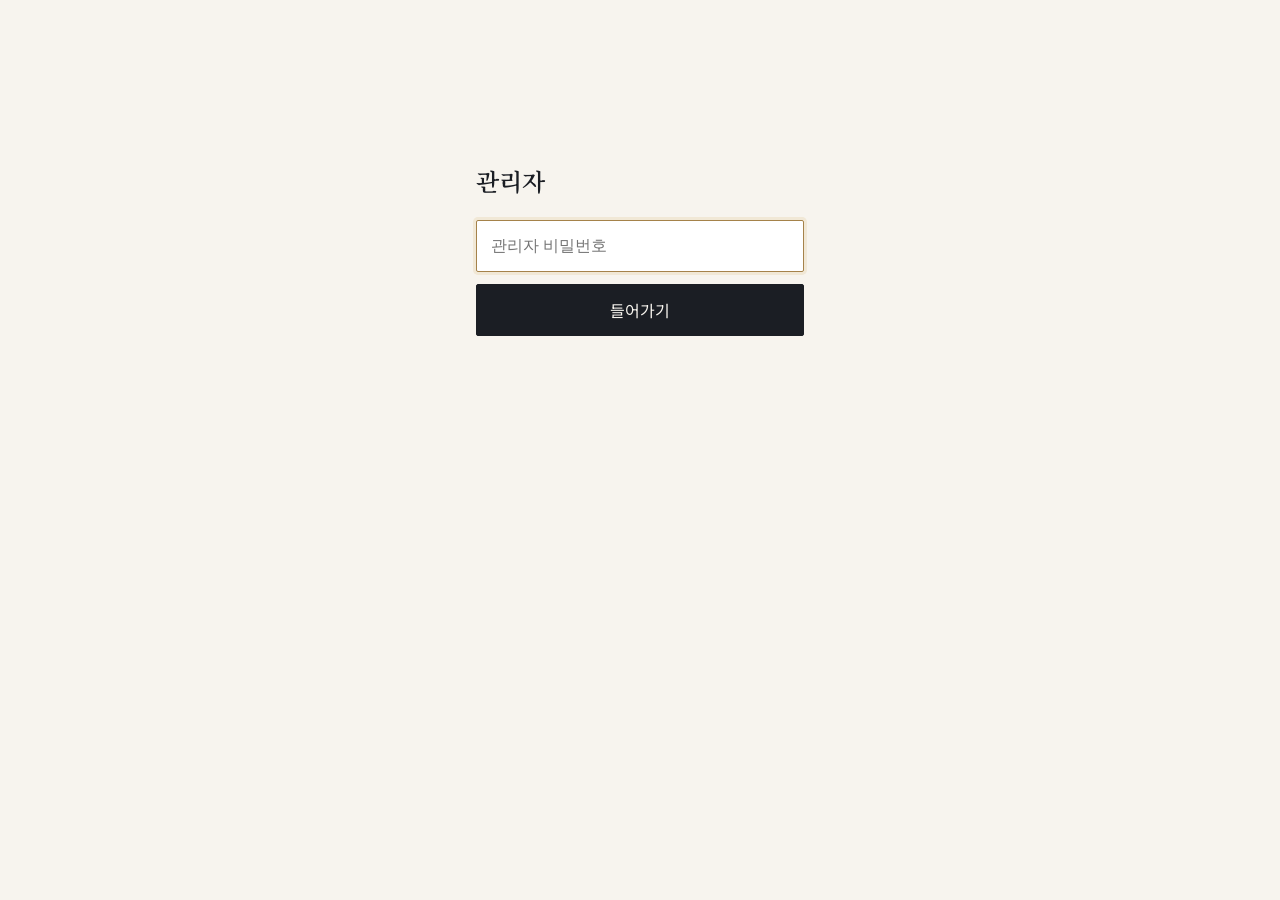
==== admin/index.html @ ea892394 "비품·장비 요청 사이트: 첫 화면, 요청 폼, 현황판, 관리자 페이지 Co-Authored-By: Claude Opus 5.5 <noreply@anthropic.com>" ====
<!doctype html>
<html lang="ko">
<head>
<meta charset="utf-8">
<meta name="viewport" content="width=device-width, initial-scale=1">
<meta name="robots" content="noindex, nofollow">
<title>관리자 · 비품 요청함</title>
<link rel="preconnect" href="https://fonts.googleapis.com">
<link rel="preconnect" href="https://fonts.gstatic.com" crossorigin>
<link href="https://fonts.googleapis.com/css2?family=Noto+Sans+KR:wght@400;500;600&family=Noto+Serif+KR:wght@600&display=swap" rel="stylesheet">
<style>
  :root { --ink:#1b1e24; --paper:#f7f4ee; --card:#fffdf9; --line:#e3dccd; --muted:#6d6a63; --gold:#a5824a; --gold-soft:#f1e8d6; --ok:#2f6b4f; --ok-soft:#e3efe7; }
  * { box-sizing: border-box; }
  [hidden] { display: none !important; }
  body { margin: 0; background: var(--paper); color: var(--ink); font: 16px/1.6 "Noto Sans KR", system-ui, sans-serif; word-break: keep-all; }
  .wrap { max-width: 760px; margin: 0 auto; padding: 0 16px 60px; }
  h1 { font-family: "Noto Serif KR", serif; font-weight: 600; font-size: 24px; margin: 32px 0 20px; }
  button { font: inherit; cursor: pointer; }
  .login { max-width: 360px; margin: 18vh auto 0; padding: 0 16px; }
  .login input { width: 100%; min-height: 52px; padding: 0 14px; border: 1px solid var(--line); border-radius: 2px; font-size: 16px; background: #fff; }
  .login input:focus { outline: none; border-color: var(--gold); box-shadow: 0 0 0 3px var(--gold-soft); }
  .btn { min-height: 52px; padding: 0 22px; border: 1px solid var(--ink); background: var(--ink); color: var(--paper); border-radius: 2px; }
  .login .btn { width: 100%; margin-top: 12px; }
  .err { color: #9b2c2c; margin: 12px 0 0; }
  .stats { display: grid; grid-template-columns: 1fr 1fr; gap: 12px; margin-bottom: 20px; }
  .stat { background: var(--card); border: 1px solid var(--line); padding: 16px; }
  .stat b { display: block; font-family: "Noto Serif KR", serif; font-size: 36px; line-height: 1.2; }
  .stat span { color: var(--muted); font-size: 14px; }
  .filters { display: flex; flex-wrap: wrap; gap: 8px; margin-bottom: 16px; }
  .filters button { min-height: 44px; padding: 0 16px; border: 1px solid var(--line); background: #fff; border-radius: 2px; }
  .filters button.on { background: var(--ink); color: var(--paper); border-color: var(--ink); }
  .card { background: var(--card); border: 1px solid var(--line); padding: 18px; margin-bottom: 12px; }
  .meta { color: var(--muted); font-size: 14px; }
  .item { font-size: 18px; font-weight: 600; margin: 4px 0; }
  .tag { display: inline-block; font-size: 12px; padding: 2px 8px; border: 1px solid var(--gold); color: #8a5a1c; border-radius: 2px; margin-left: 4px; vertical-align: 2px; font-weight: 500; }
  .who { margin: 8px 0; font-size: 15px; }
  .copy { border: 0; background: none; padding: 0; text-decoration: underline dotted; color: inherit; }
  .sym { background: #fff; border-left: 3px solid var(--line); padding: 8px 12px; margin: 8px 0; font-size: 15px; white-space: pre-wrap; }
  .checks { display: grid; grid-template-columns: 1fr 1fr; gap: 10px; margin-top: 14px; }
  .check { display: flex; align-items: center; justify-content: center; gap: 8px; min-height: 52px; border: 1px solid var(--line); background: #fff; border-radius: 2px; font-weight: 500; }
  .check.on { background: var(--ok-soft); border-color: var(--ok); color: var(--ok); }
  .check i { font-style: normal; display: inline-flex; width: 22px; height: 22px; border: 1.5px solid currentColor; border-radius: 3px; align-items: center; justify-content: center; font-size: 14px; }
  .empty { text-align: center; color: var(--muted); padding: 40px 0; }
  .bar { display: flex; justify-content: space-between; align-items: center; }
  .bar a, .bar button { font-size: 14px; color: var(--muted); background: none; border: 0; }
</style>
</head>
<body>
<form class="login" id="login">
  <h1>관리자</h1>
  <input type="password" id="pw" placeholder="관리자 비밀번호" autocomplete="current-password" aria-label="관리자 비밀번호">
  <button class="btn" type="submit">들어가기</button>
  <p class="err" id="loginErr" hidden></p>
</form>

<div class="wrap" id="app" hidden>
  <div class="bar">
    <h1>비품 요청 관리</h1>
    <button type="button" id="logout">나가기</button>
  </div>
  <div class="stats">
    <div class="stat"><b id="nNew">0</b><span>접수 안 한 요청</span></div>
    <div class="stat"><b id="nWait">0</b><span>도착 기다리는 요청</span></div>
  </div>
  <div class="filters" id="filters">
    <button type="button" data-f="new" class="on">접수 전</button>
    <button type="button" data-f="wait">도착 대기</button>
    <button type="button" data-f="done">도착 완료</button>
    <button type="button" data-f="all">전체</button>
  </div>
  <p class="err" id="appErr" hidden></p>
  <div id="list"></div>
</div>

<script>
const $ = (id) => document.getElementById(id);
const esc = (s) => String(s ?? '').replace(/[&<>"']/g, (c) => ({ '&': '&amp;', '<': '&lt;', '>': '&gt;', '"': '&quot;', "'": '&#39;' }[c]));
const won = (n) => n == null ? '' : `${Number(n).toLocaleString('ko-KR')}원`;
const when = (iso) => { const d = new Date(iso); return `${d.getMonth() + 1}/${d.getDate()} ${String(d.getHours()).padStart(2, '0')}:${String(d.getMinutes()).padStart(2, '0')}`; };
let rows = [];
let filter = 'new';

const pw = () => sessionStorage.getItem('adminPw') || '';

async function api(method, body) {
  const r = await fetch('/api/admin', {
    method,
    headers: { 'x-admin-password': pw(), ...(body ? { 'Content-Type': 'application/json' } : {}) },
    body: body ? JSON.stringify(body) : undefined,
  });
  const j = await r.json().catch(() => ({}));
  if (r.status === 401) { showLogin('비밀번호가 맞지 않아요.'); throw new Error(''); }
  if (!r.ok) throw new Error(j.error || '문제가 생겼어요.');
  return j;
}

function showLogin(msg) {
  sessionStorage.removeItem('adminPw');
  $('app').hidden = true;
  $('login').hidden = false;
  $('loginErr').textContent = msg || '';
  $('loginErr').hidden = !msg;
  $('pw').value = '';
  $('pw').focus();
}

async function load() {
  try {
    const j = await api('GET');
    rows = j.rows || [];
    $('login').hidden = true;
    $('app').hidden = false;
    $('appErr').hidden = true;
    render();
  } catch (e) {
    if (e.message) { $('appErr').textContent = e.message; $('appErr').hidden = false; }
  }
}

function render() {
  $('nNew').textContent = rows.filter((r) => !r.received).length;
  $('nWait').textContent = rows.filter((r) => r.received && !r.arrived).length;
  const shown = rows.filter((r) =>
    filter === 'new' ? !r.received : filter === 'wait' ? r.received && !r.arrived : filter === 'done' ? r.arrived : true);
  if (!shown.length) { $('list').innerHTML = '<p class="empty">해당하는 요청이 없어요.</p>'; return; }
  $('list').innerHTML = shown.map((r) => `
    <div class="card">
      <div class="meta">${when(r.created_at)} · ${esc(r.kind)}${(r.price ?? 0) >= 200000 ? '<span class="tag">대표 승인 필요</span>' : ''}</div>
      <div class="item">${esc(r.item)} × ${r.qty}</div>
      <div class="meta">${r.price != null ? `예상 ${won(r.price)}` : '금액 미기재'}${r.need_by ? ` · ${esc(r.need_by)}까지 필요` : ''}</div>
      <div class="who">${esc(r.dept)} · ${esc(r.name)} · <button type="button" class="copy" data-copy="${esc(r.contact)}">${esc(r.contact)}</button></div>
      ${r.symptom ? `<div class="sym">${esc(r.symptom)}</div>` : ''}
      <div class="checks">
        <button type="button" class="check ${r.received ? 'on' : ''}" data-id="${r.id}" data-field="received" data-value="${!r.received}"><i>${r.received ? '✔' : ''}</i>접수</button>
        <button type="button" class="check ${r.arrived ? 'on' : ''}" data-id="${r.id}" data-field="arrived" data-value="${!r.arrived}"><i>${r.arrived ? '✔' : ''}</i>도착</button>
      </div>
    </div>`).join('');
}

$('login').addEventListener('submit', (e) => {
  e.preventDefault();
  if (!$('pw').value) return;
  sessionStorage.setItem('adminPw', $('pw').value);
  load();
});
$('logout').addEventListener('click', () => showLogin());
$('filters').addEventListener('click', (e) => {
  const b = e.target.closest('button[data-f]');
  if (!b) return;
  filter = b.dataset.f;
  document.querySelectorAll('#filters button').forEach((x) => x.classList.toggle('on', x === b));
  render();
});
$('list').addEventListener('click', async (e) => {
  const copy = e.target.closest('.copy');
  if (copy) {
    try { await navigator.clipboard.writeText(copy.dataset.copy); copy.textContent = '복사했어요'; setTimeout(render, 1200); }
    catch { const s = getSelection(); const r = document.createRange(); r.selectNodeContents(copy); s.removeAllRanges(); s.addRange(r); }
    return;
  }
  const b = e.target.closest('.check');
  if (!b) return;
  b.disabled = true;
  try {
    await api('PATCH', { id: Number(b.dataset.id), field: b.dataset.field, value: b.dataset.value === 'true' });
    await load();
  } catch (ex) {
    if (ex.message) { $('appErr').textContent = ex.message; $('appErr').hidden = false; }
    b.disabled = false;
  }
});

if (pw()) load(); else $('pw').focus();
</script>
</body>
</html>
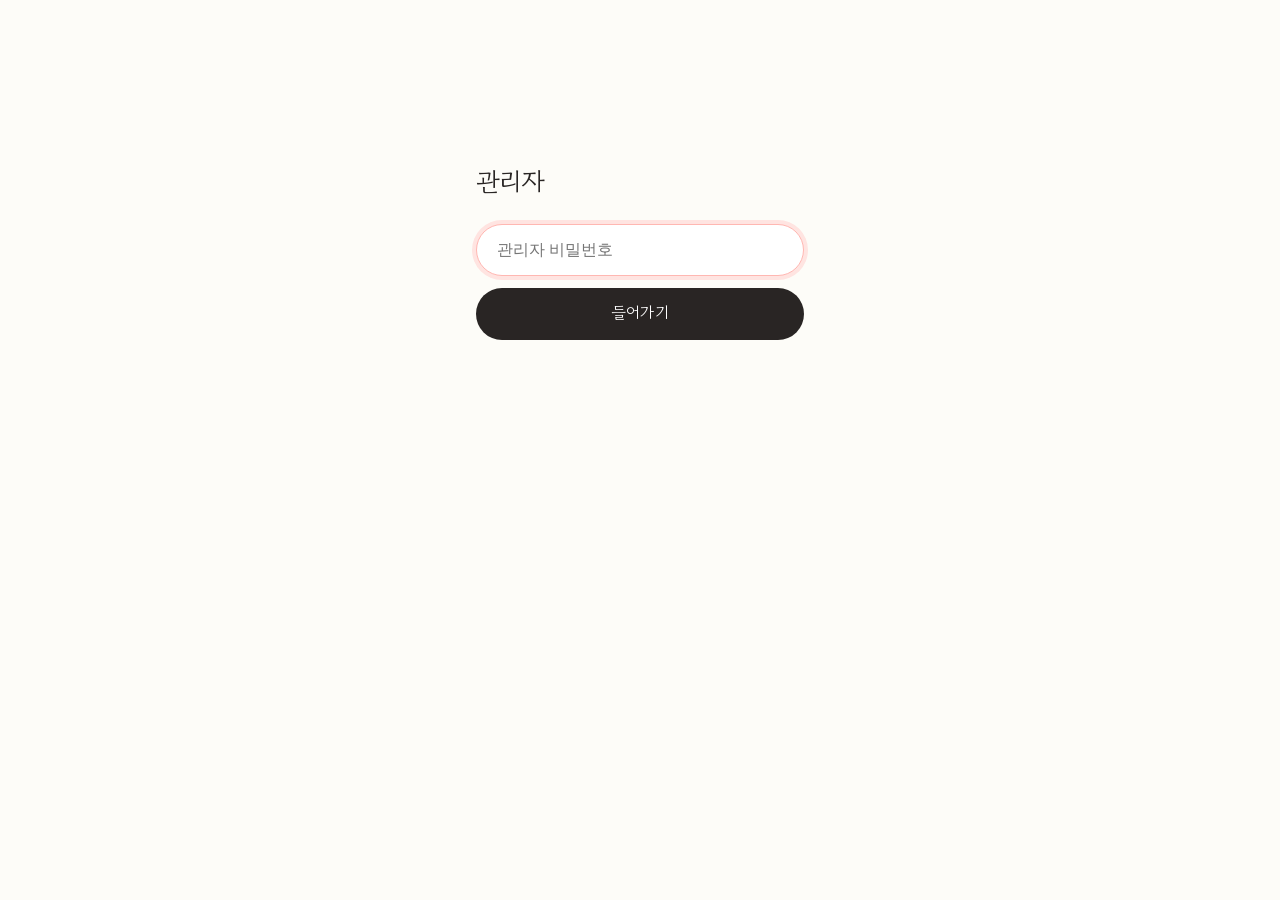
==== commit 7a29edd0: "새 디자인 적용: 파스텔·종이 질감·손글씨 강조, 가로 카드·휴대폰 미리보기·FAQ Co-Authored-By: Claude Opus 5.5 <noreply@anthropic.co" ====
--- a/admin/index.html
+++ b/admin/index.html
@@ -7,39 +7,41 @@
 <title>관리자 · 비품 요청함</title>
 <link rel="preconnect" href="https://fonts.googleapis.com">
 <link rel="preconnect" href="https://fonts.gstatic.com" crossorigin>
-<link href="https://fonts.googleapis.com/css2?family=Noto+Sans+KR:wght@400;500;600&family=Noto+Serif+KR:wght@600&display=swap" rel="stylesheet">
+<link href="https://fonts.googleapis.com/css2?family=Outfit:wght@400;500;600&family=Gowun+Dodum&display=swap" rel="stylesheet">
 <style>
-  :root { --ink:#1b1e24; --paper:#f7f4ee; --card:#fffdf9; --line:#e3dccd; --muted:#6d6a63; --gold:#a5824a; --gold-soft:#f1e8d6; --ok:#2f6b4f; --ok-soft:#e3efe7; }
+  :root { --ink:#292524; --paper:#FDFCF8; --card:#fff; --line:#F5F5F4; --muted:#78716C; --coral:#FFB7B2; --coral-soft:#FFE4E1; --ok:#3F6B4C; --ok-soft:#E8EFE8; --shadow:0 4px 20px -2px rgba(0,0,0,.05); }
   * { box-sizing: border-box; }
   [hidden] { display: none !important; }
-  body { margin: 0; background: var(--paper); color: var(--ink); font: 16px/1.6 "Noto Sans KR", system-ui, sans-serif; word-break: keep-all; }
+  body { margin: 0; background: var(--paper); color: var(--ink); font: 16px/1.6 "Outfit", "Gowun Dodum", system-ui, sans-serif; word-break: keep-all; }
   .wrap { max-width: 760px; margin: 0 auto; padding: 0 16px 60px; }
-  h1 { font-family: "Noto Serif KR", serif; font-weight: 600; font-size: 24px; margin: 32px 0 20px; }
+  h1 { font-weight: 500; letter-spacing: -.025em; font-size: 26px; margin: 32px 0 20px; }
   button { font: inherit; cursor: pointer; }
   .login { max-width: 360px; margin: 18vh auto 0; padding: 0 16px; }
-  .login input { width: 100%; min-height: 52px; padding: 0 14px; border: 1px solid var(--line); border-radius: 2px; font-size: 16px; background: #fff; }
-  .login input:focus { outline: none; border-color: var(--gold); box-shadow: 0 0 0 3px var(--gold-soft); }
-  .btn { min-height: 52px; padding: 0 22px; border: 1px solid var(--ink); background: var(--ink); color: var(--paper); border-radius: 2px; }
+  .login input { width: 100%; min-height: 52px; padding: 0 20px; border: 1px solid var(--line); border-radius: 999px; font-size: 16px; background: #FAFAF9; }
+  .login input:focus { outline: none; background: #fff; border-color: var(--coral); box-shadow: 0 0 0 4px var(--coral-soft); }
+  .btn { min-height: 52px; padding: 0 22px; border: 0; background: var(--ink); color: #fff; border-radius: 999px; transition: transform .3s; }
+  .btn:hover { transform: scale(1.03); }
   .login .btn { width: 100%; margin-top: 12px; }
-  .err { color: #9b2c2c; margin: 12px 0 0; }
+  .err { color: #B4554D; margin: 12px 0 0; }
   .stats { display: grid; grid-template-columns: 1fr 1fr; gap: 12px; margin-bottom: 20px; }
-  .stat { background: var(--card); border: 1px solid var(--line); padding: 16px; }
-  .stat b { display: block; font-family: "Noto Serif KR", serif; font-size: 36px; line-height: 1.2; }
+  .stat { background: var(--card); border-radius: 1.6rem; padding: 18px 20px; box-shadow: var(--shadow); }
+  .stat:first-child { background: var(--coral-soft); }
+  .stat b { display: block; font-size: 38px; font-weight: 500; line-height: 1.2; }
   .stat span { color: var(--muted); font-size: 14px; }
   .filters { display: flex; flex-wrap: wrap; gap: 8px; margin-bottom: 16px; }
-  .filters button { min-height: 44px; padding: 0 16px; border: 1px solid var(--line); background: #fff; border-radius: 2px; }
-  .filters button.on { background: var(--ink); color: var(--paper); border-color: var(--ink); }
-  .card { background: var(--card); border: 1px solid var(--line); padding: 18px; margin-bottom: 12px; }
+  .filters button { min-height: 44px; padding: 0 18px; border: 1px solid #E7E5E4; background: #fff; border-radius: 999px; }
+  .filters button.on { background: var(--ink); color: #fff; border-color: var(--ink); }
+  .card { background: var(--card); border-radius: 1.6rem; padding: 20px 22px; margin-bottom: 12px; box-shadow: var(--shadow); }
   .meta { color: var(--muted); font-size: 14px; }
-  .item { font-size: 18px; font-weight: 600; margin: 4px 0; }
-  .tag { display: inline-block; font-size: 12px; padding: 2px 8px; border: 1px solid var(--gold); color: #8a5a1c; border-radius: 2px; margin-left: 4px; vertical-align: 2px; font-weight: 500; }
+  .item { font-size: 19px; font-weight: 500; margin: 4px 0; }
+  .tag { display: inline-block; font-size: 12px; padding: 3px 10px; background: var(--coral-soft); color: #B4554D; border-radius: 999px; margin-left: 6px; vertical-align: 2px; font-weight: 500; }
   .who { margin: 8px 0; font-size: 15px; }
   .copy { border: 0; background: none; padding: 0; text-decoration: underline dotted; color: inherit; }
-  .sym { background: #fff; border-left: 3px solid var(--line); padding: 8px 12px; margin: 8px 0; font-size: 15px; white-space: pre-wrap; }
+  .sym { background: #FAFAF9; border-radius: 1rem; padding: 10px 14px; margin: 8px 0; font-size: 15px; white-space: pre-wrap; }
   .checks { display: grid; grid-template-columns: 1fr 1fr; gap: 10px; margin-top: 14px; }
-  .check { display: flex; align-items: center; justify-content: center; gap: 8px; min-height: 52px; border: 1px solid var(--line); background: #fff; border-radius: 2px; font-weight: 500; }
-  .check.on { background: var(--ok-soft); border-color: var(--ok); color: var(--ok); }
-  .check i { font-style: normal; display: inline-flex; width: 22px; height: 22px; border: 1.5px solid currentColor; border-radius: 3px; align-items: center; justify-content: center; font-size: 14px; }
+  .check { display: flex; align-items: center; justify-content: center; gap: 8px; min-height: 52px; border: 1px solid #E7E5E4; background: #fff; border-radius: 999px; font-weight: 500; transition: background .3s; }
+  .check.on { background: var(--ok-soft); border-color: var(--ok-soft); color: var(--ok); }
+  .check i { font-style: normal; display: inline-flex; width: 22px; height: 22px; border: 1.5px solid currentColor; border-radius: 50%; align-items: center; justify-content: center; font-size: 13px; }
   .empty { text-align: center; color: var(--muted); padding: 40px 0; }
   .bar { display: flex; justify-content: space-between; align-items: center; }
   .bar a, .bar button { font-size: 14px; color: var(--muted); background: none; border: 0; }
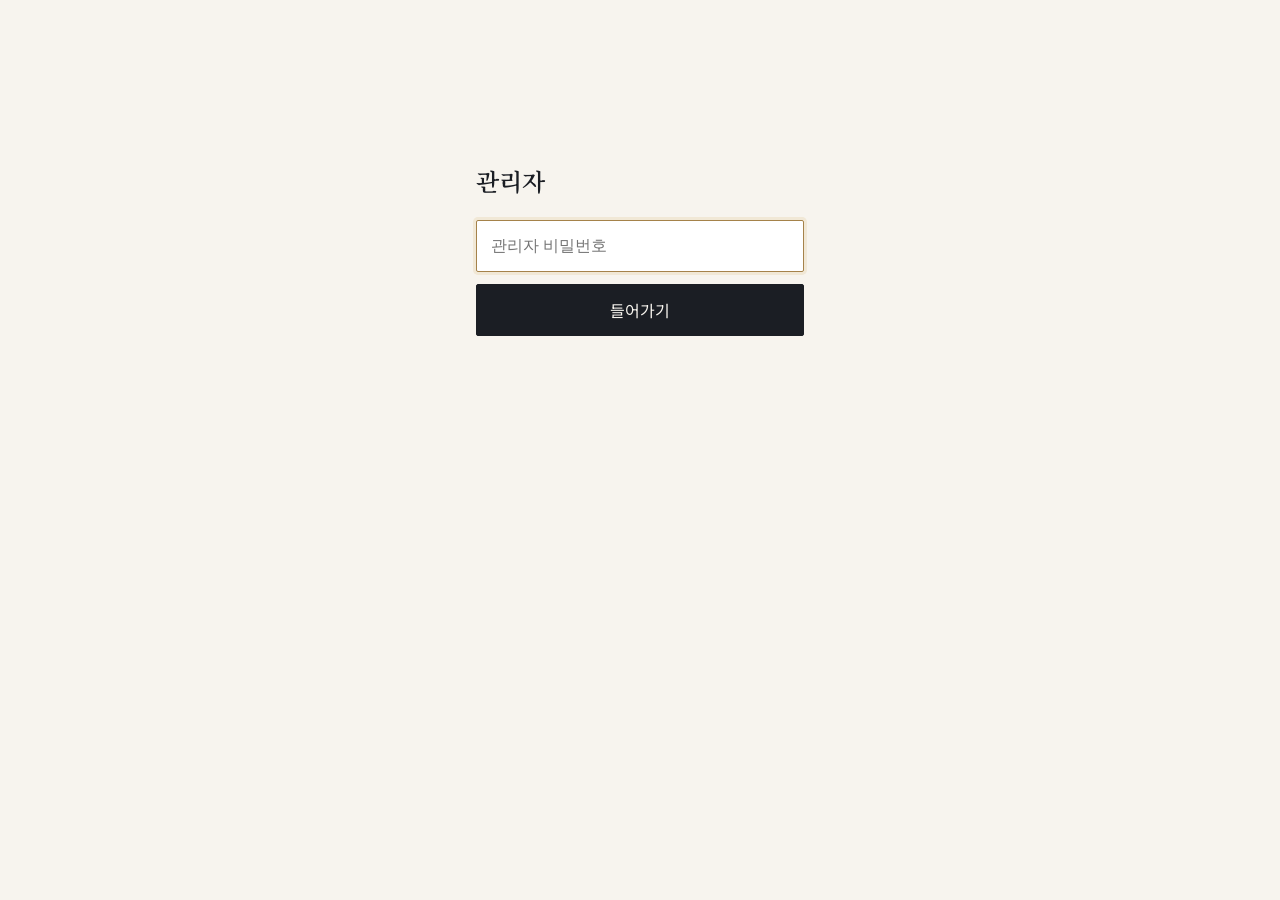
==== commit 3405aba8: "고급스러운 디자인으로 되돌리기 (파스텔 디자인 취소) Co-Authored-By: Claude Opus 5.5 <noreply@anthropic.com>" ====
--- a/admin/index.html
+++ b/admin/index.html
@@ -7,41 +7,39 @@
 <title>관리자 · 비품 요청함</title>
 <link rel="preconnect" href="https://fonts.googleapis.com">
 <link rel="preconnect" href="https://fonts.gstatic.com" crossorigin>
-<link href="https://fonts.googleapis.com/css2?family=Outfit:wght@400;500;600&family=Gowun+Dodum&display=swap" rel="stylesheet">
+<link href="https://fonts.googleapis.com/css2?family=Noto+Sans+KR:wght@400;500;600&family=Noto+Serif+KR:wght@600&display=swap" rel="stylesheet">
 <style>
-  :root { --ink:#292524; --paper:#FDFCF8; --card:#fff; --line:#F5F5F4; --muted:#78716C; --coral:#FFB7B2; --coral-soft:#FFE4E1; --ok:#3F6B4C; --ok-soft:#E8EFE8; --shadow:0 4px 20px -2px rgba(0,0,0,.05); }
+  :root { --ink:#1b1e24; --paper:#f7f4ee; --card:#fffdf9; --line:#e3dccd; --muted:#6d6a63; --gold:#a5824a; --gold-soft:#f1e8d6; --ok:#2f6b4f; --ok-soft:#e3efe7; }
   * { box-sizing: border-box; }
   [hidden] { display: none !important; }
-  body { margin: 0; background: var(--paper); color: var(--ink); font: 16px/1.6 "Outfit", "Gowun Dodum", system-ui, sans-serif; word-break: keep-all; }
+  body { margin: 0; background: var(--paper); color: var(--ink); font: 16px/1.6 "Noto Sans KR", system-ui, sans-serif; word-break: keep-all; }
   .wrap { max-width: 760px; margin: 0 auto; padding: 0 16px 60px; }
-  h1 { font-weight: 500; letter-spacing: -.025em; font-size: 26px; margin: 32px 0 20px; }
+  h1 { font-family: "Noto Serif KR", serif; font-weight: 600; font-size: 24px; margin: 32px 0 20px; }
   button { font: inherit; cursor: pointer; }
   .login { max-width: 360px; margin: 18vh auto 0; padding: 0 16px; }
-  .login input { width: 100%; min-height: 52px; padding: 0 20px; border: 1px solid var(--line); border-radius: 999px; font-size: 16px; background: #FAFAF9; }
-  .login input:focus { outline: none; background: #fff; border-color: var(--coral); box-shadow: 0 0 0 4px var(--coral-soft); }
-  .btn { min-height: 52px; padding: 0 22px; border: 0; background: var(--ink); color: #fff; border-radius: 999px; transition: transform .3s; }
-  .btn:hover { transform: scale(1.03); }
+  .login input { width: 100%; min-height: 52px; padding: 0 14px; border: 1px solid var(--line); border-radius: 2px; font-size: 16px; background: #fff; }
+  .login input:focus { outline: none; border-color: var(--gold); box-shadow: 0 0 0 3px var(--gold-soft); }
+  .btn { min-height: 52px; padding: 0 22px; border: 1px solid var(--ink); background: var(--ink); color: var(--paper); border-radius: 2px; }
   .login .btn { width: 100%; margin-top: 12px; }
-  .err { color: #B4554D; margin: 12px 0 0; }
+  .err { color: #9b2c2c; margin: 12px 0 0; }
   .stats { display: grid; grid-template-columns: 1fr 1fr; gap: 12px; margin-bottom: 20px; }
-  .stat { background: var(--card); border-radius: 1.6rem; padding: 18px 20px; box-shadow: var(--shadow); }
-  .stat:first-child { background: var(--coral-soft); }
-  .stat b { display: block; font-size: 38px; font-weight: 500; line-height: 1.2; }
+  .stat { background: var(--card); border: 1px solid var(--line); padding: 16px; }
+  .stat b { display: block; font-family: "Noto Serif KR", serif; font-size: 36px; line-height: 1.2; }
   .stat span { color: var(--muted); font-size: 14px; }
   .filters { display: flex; flex-wrap: wrap; gap: 8px; margin-bottom: 16px; }
-  .filters button { min-height: 44px; padding: 0 18px; border: 1px solid #E7E5E4; background: #fff; border-radius: 999px; }
-  .filters button.on { background: var(--ink); color: #fff; border-color: var(--ink); }
-  .card { background: var(--card); border-radius: 1.6rem; padding: 20px 22px; margin-bottom: 12px; box-shadow: var(--shadow); }
+  .filters button { min-height: 44px; padding: 0 16px; border: 1px solid var(--line); background: #fff; border-radius: 2px; }
+  .filters button.on { background: var(--ink); color: var(--paper); border-color: var(--ink); }
+  .card { background: var(--card); border: 1px solid var(--line); padding: 18px; margin-bottom: 12px; }
   .meta { color: var(--muted); font-size: 14px; }
-  .item { font-size: 19px; font-weight: 500; margin: 4px 0; }
-  .tag { display: inline-block; font-size: 12px; padding: 3px 10px; background: var(--coral-soft); color: #B4554D; border-radius: 999px; margin-left: 6px; vertical-align: 2px; font-weight: 500; }
+  .item { font-size: 18px; font-weight: 600; margin: 4px 0; }
+  .tag { display: inline-block; font-size: 12px; padding: 2px 8px; border: 1px solid var(--gold); color: #8a5a1c; border-radius: 2px; margin-left: 4px; vertical-align: 2px; font-weight: 500; }
   .who { margin: 8px 0; font-size: 15px; }
   .copy { border: 0; background: none; padding: 0; text-decoration: underline dotted; color: inherit; }
-  .sym { background: #FAFAF9; border-radius: 1rem; padding: 10px 14px; margin: 8px 0; font-size: 15px; white-space: pre-wrap; }
+  .sym { background: #fff; border-left: 3px solid var(--line); padding: 8px 12px; margin: 8px 0; font-size: 15px; white-space: pre-wrap; }
   .checks { display: grid; grid-template-columns: 1fr 1fr; gap: 10px; margin-top: 14px; }
-  .check { display: flex; align-items: center; justify-content: center; gap: 8px; min-height: 52px; border: 1px solid #E7E5E4; background: #fff; border-radius: 999px; font-weight: 500; transition: background .3s; }
-  .check.on { background: var(--ok-soft); border-color: var(--ok-soft); color: var(--ok); }
-  .check i { font-style: normal; display: inline-flex; width: 22px; height: 22px; border: 1.5px solid currentColor; border-radius: 50%; align-items: center; justify-content: center; font-size: 13px; }
+  .check { display: flex; align-items: center; justify-content: center; gap: 8px; min-height: 52px; border: 1px solid var(--line); background: #fff; border-radius: 2px; font-weight: 500; }
+  .check.on { background: var(--ok-soft); border-color: var(--ok); color: var(--ok); }
+  .check i { font-style: normal; display: inline-flex; width: 22px; height: 22px; border: 1.5px solid currentColor; border-radius: 3px; align-items: center; justify-content: center; font-size: 14px; }
   .empty { text-align: center; color: var(--muted); padding: 40px 0; }
   .bar { display: flex; justify-content: space-between; align-items: center; }
   .bar a, .bar button { font-size: 14px; color: var(--muted); background: none; border: 0; }
